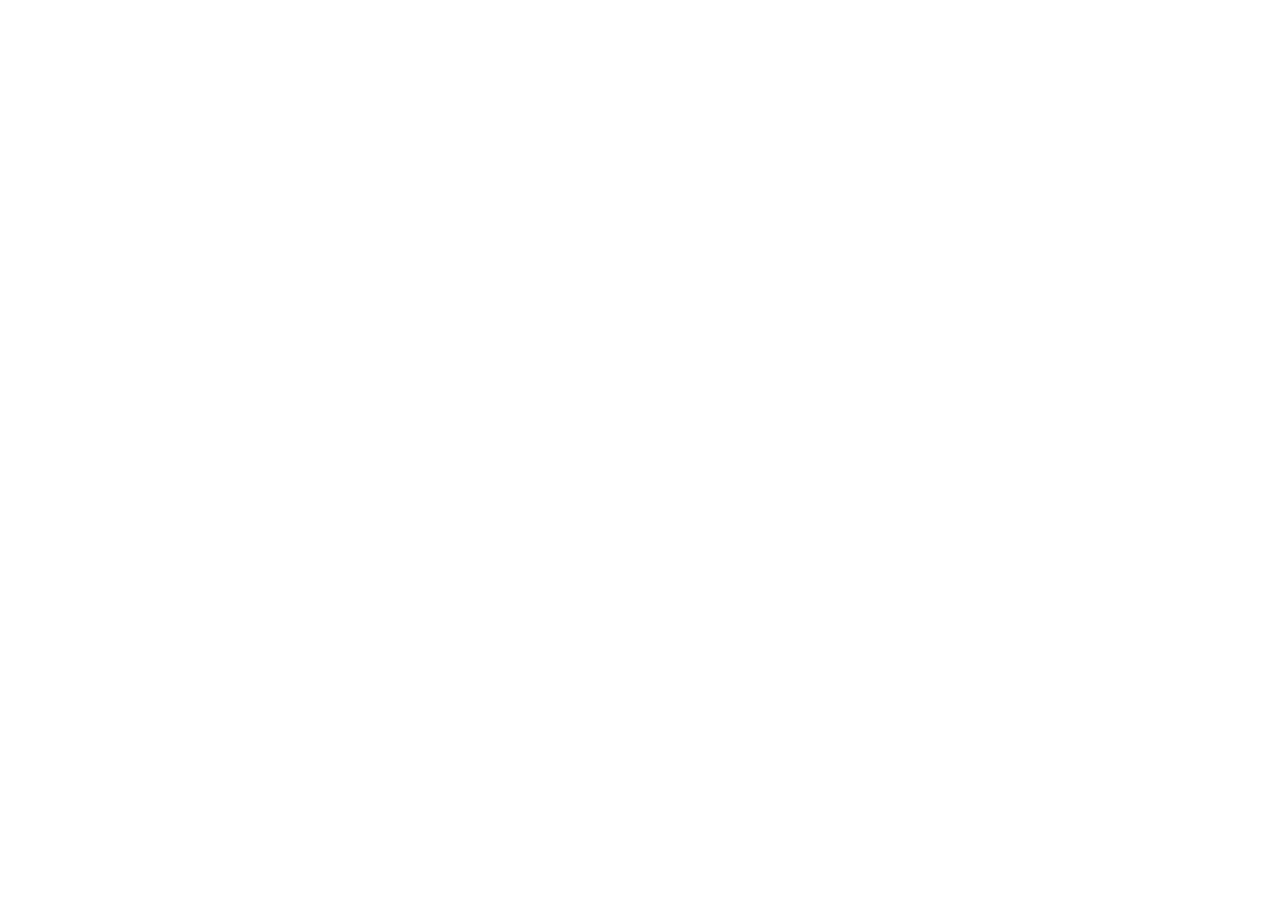
==== index.html @ 0f8c88b0 "criei a pagina principal" ====
<!DOCTYPE html>
<html lang="pt-br">
<head>
    <meta charset="UTF-8">
    <meta name="viewport" content="width=device-width, initial-scale=1.0">
    <title>Projeto Redes Sociais</title>
    <link rel="shortcut icon" href="favicon.ico" type="image/x-icon">
</head>
<body>
    
</body>
</html>
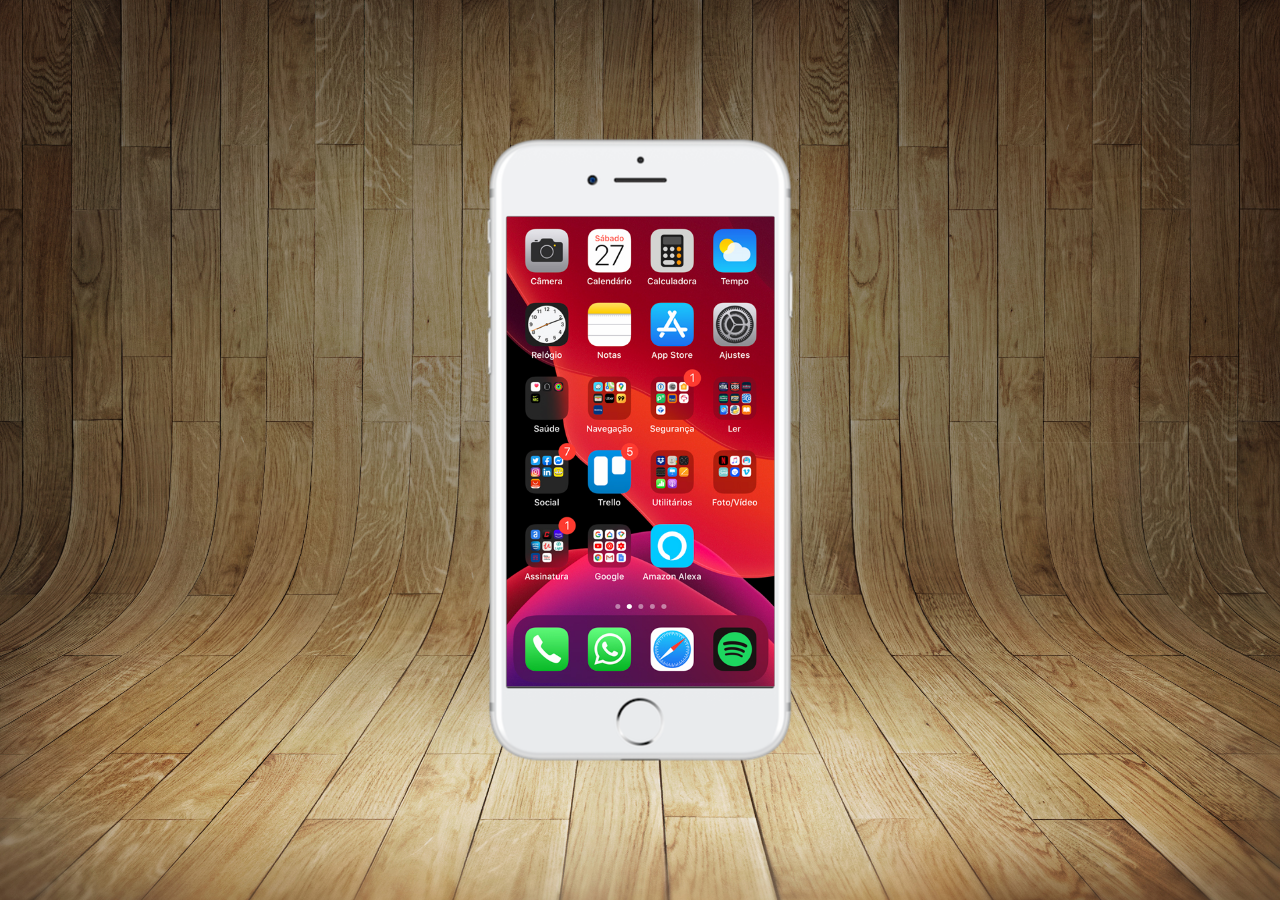
==== commit b19d39dc: "criei a tela home" ====
--- a/index.html
+++ b/index.html
@@ -5,8 +5,17 @@
     <meta name="viewport" content="width=device-width, initial-scale=1.0">
     <title>Projeto Redes Sociais</title>
     <link rel="shortcut icon" href="favicon.ico" type="image/x-icon">
+    <link rel="stylesheet" href="estilos/style.css">
 </head>
 <body>
-    
+    <main>
+        <section id="telefone">
+            <iframe src="home.html" name="tela" id="tela" frameborder="0"></iframe>
+        </section>
+
+        <section id="redes-sociais">
+            <!-- Aqui você pode colocar ícones de redes sociais -->
+        </section>
+    </main>
 </body>
-</html>+</html>
--- a/estilos/style.css
+++ b/estilos/style.css
@@ -0,0 +1,46 @@
+* {
+    margin: 0;
+    padding: 0;
+    font-family: Arial, Helvetica, sans-serif;
+}
+
+html, body {
+    height: 100vh;
+    width: 100vw;
+    background-color: black;
+}
+
+body {
+    background: url(../imagens/fundo-madeira.jpg);
+    background-size: cover;
+    background-attachment: fixed;
+}
+
+main {
+    position: relative;
+    height: 100vh;
+}
+
+section#telefone {
+    position: absolute;
+    top: 50%;
+    left: 50%;
+    transform: translate(-50%, -50%);
+    height: 627px;
+    width: 311px;
+    background: url(../imagens/frame-iphone.png) no-repeat;
+}
+
+iframe#tela {
+    position: absolute;
+    top: 80px;   /* ajuste conforme a moldura */
+    left: 22px;  /* ajuste conforme a moldura */
+    width: 268px;
+    height: 470px;
+    border: none;
+    background-color: white;
+}
+
+section#redes-sociais {
+    /* espaço para ícones ou links das redes sociais */
+}
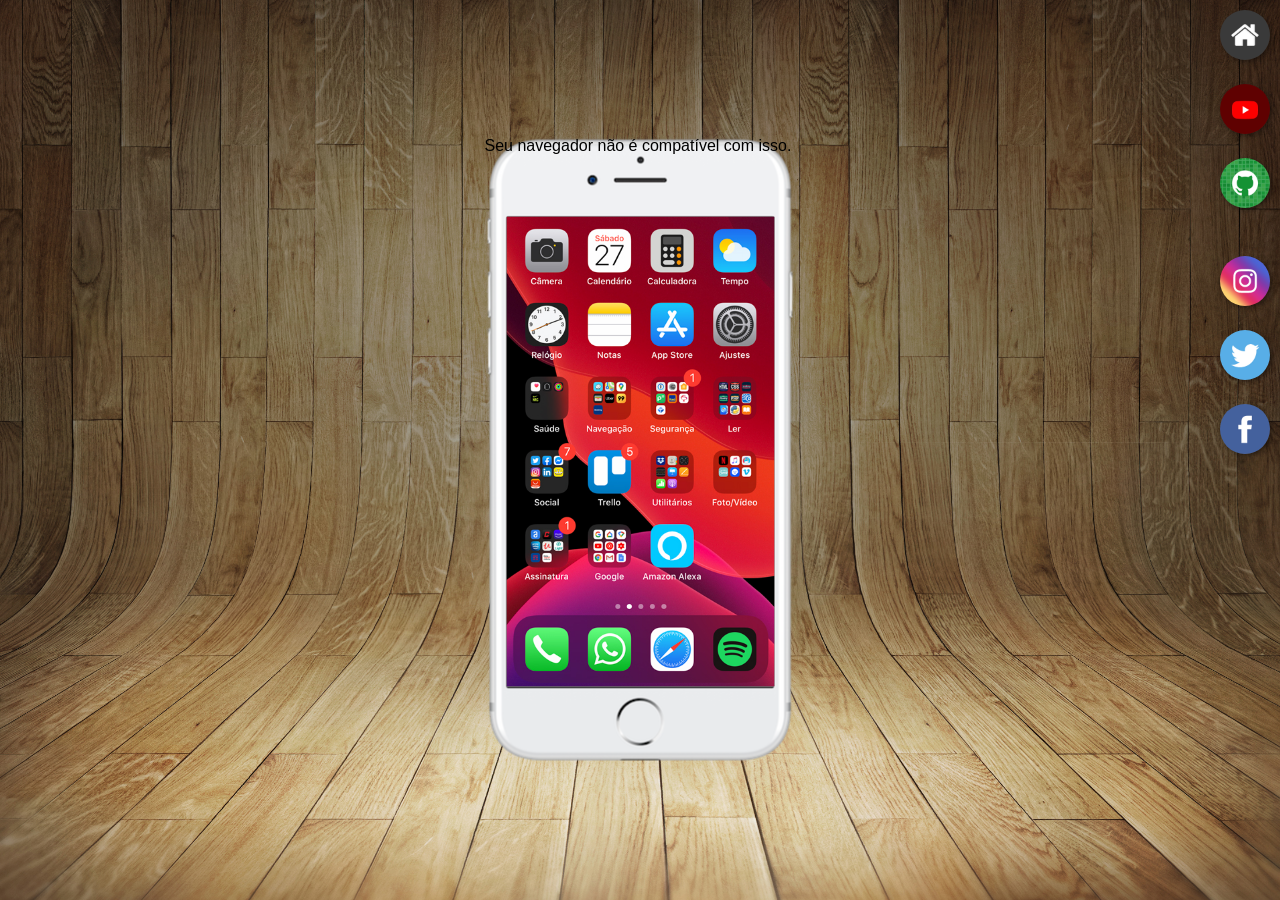
==== commit e968d4e6: "coloquei botoes nas laterais" ====
--- a/index.html
+++ b/index.html
@@ -11,9 +11,18 @@
     <main>
         <section id="telefone">
             <iframe src="home.html" name="tela" id="tela" frameborder="0"></iframe>
+            Seu navegador não é compatível com isso.
+
         </section>
 
         <section id="redes-sociais">
+            <a href="#" target="tela"><img src="imagens/logo-home.jpg" alt="Home"></a> <br>
+             <a href="#" target="tela"><img src="imagens/logo-youtube.jpg" alt="youtube"></a> <br>
+              <a href="#" target="tela"><img src="imagens/logo-github.jpg" alt="github"></a> <br>
+               <a href="#" target="tela"><img src="" alt=""></a> <br>
+                <a href="#" target="tela"><img src="imagens/logo-instagram.jpg" alt="instagram"></a> <br>
+                 <a href="#" target="tela"><img src="imagens/logo-twitter.jpg" alt="twitter"></a> <br>
+                  <a href="#" target="tela"><img src="imagens/logo-facebook.jpg" alt="facebook"></a>
             <!-- Aqui você pode colocar ícones de redes sociais -->
         </section>
     </main>
--- a/estilos/style.css
+++ b/estilos/style.css
@@ -42,5 +42,23 @@
 }
 
 section#redes-sociais {
+    text-align: right;
     /* espaço para ícones ou links das redes sociais */
 }
+
+section#redes-sociais img{
+    width: 50px;
+    margin: 10px;
+    border-radius: 50%;
+    box-shadow: 2px 2px 5px rgba(0, 0, 0, 0.404);
+    box-sizing: border-box;
+}
+
+section#redes-sociais img:hover{
+    border: 2px solid rgba(255, 255, 255, 0.623);
+    transform: translate(-3px, -3px);
+    box-shadow: 5px 5px 10px solid rgba(0, 0, 0, 0.644);
+    transition: transform .3s, border 1s;
+}
+
+
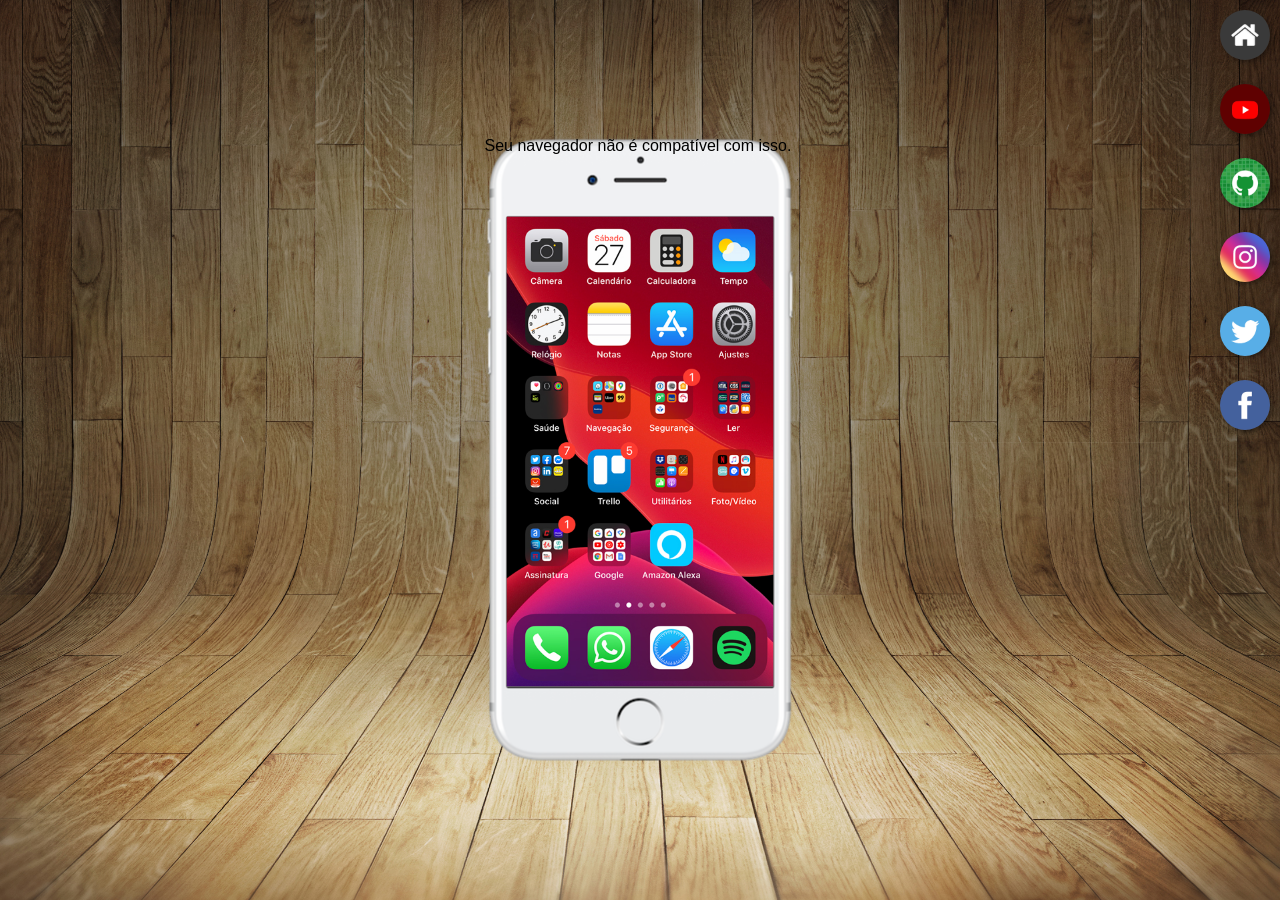
==== commit 85a1b578: "atualinado os links" ====
--- a/index.html
+++ b/index.html
@@ -16,13 +16,12 @@
         </section>
 
         <section id="redes-sociais">
-            <a href="#" target="tela"><img src="imagens/logo-home.jpg" alt="Home"></a> <br>
-             <a href="#" target="tela"><img src="imagens/logo-youtube.jpg" alt="youtube"></a> <br>
-              <a href="#" target="tela"><img src="imagens/logo-github.jpg" alt="github"></a> <br>
-               <a href="#" target="tela"><img src="" alt=""></a> <br>
-                <a href="#" target="tela"><img src="imagens/logo-instagram.jpg" alt="instagram"></a> <br>
-                 <a href="#" target="tela"><img src="imagens/logo-twitter.jpg" alt="twitter"></a> <br>
-                  <a href="#" target="tela"><img src="imagens/logo-facebook.jpg" alt="facebook"></a>
+            <a href="home.html" target="tela"><img src="imagens/logo-home.jpg" alt="Home"></a> <br>
+             <a href="youtube.html" target="tela"><img src="imagens/logo-youtube.jpg" alt="youtube"></a> <br>
+              <a href="github.html" target="tela"><img src="imagens/logo-github.jpg" alt="github"></a> <br>
+                <a href="instagram.html" target="tela"><img src="imagens/logo-instagram.jpg" alt="instagram"></a> <br>
+                 <a href="twitter.html" target="tela"><img src="imagens/logo-twitter.jpg" alt="twitter"></a> <br>
+                  <a href="facebook.html" target="tela"><img src="imagens/logo-facebook.jpg" alt="facebook"></a>
             <!-- Aqui você pode colocar ícones de redes sociais -->
         </section>
     </main>
--- a/estilos/style.css
+++ b/estilos/style.css
@@ -35,7 +35,7 @@
     position: absolute;
     top: 80px;   /* ajuste conforme a moldura */
     left: 22px;  /* ajuste conforme a moldura */
-    width: 268px;
+    width: 267px;
     height: 470px;
     border: none;
     background-color: white;
